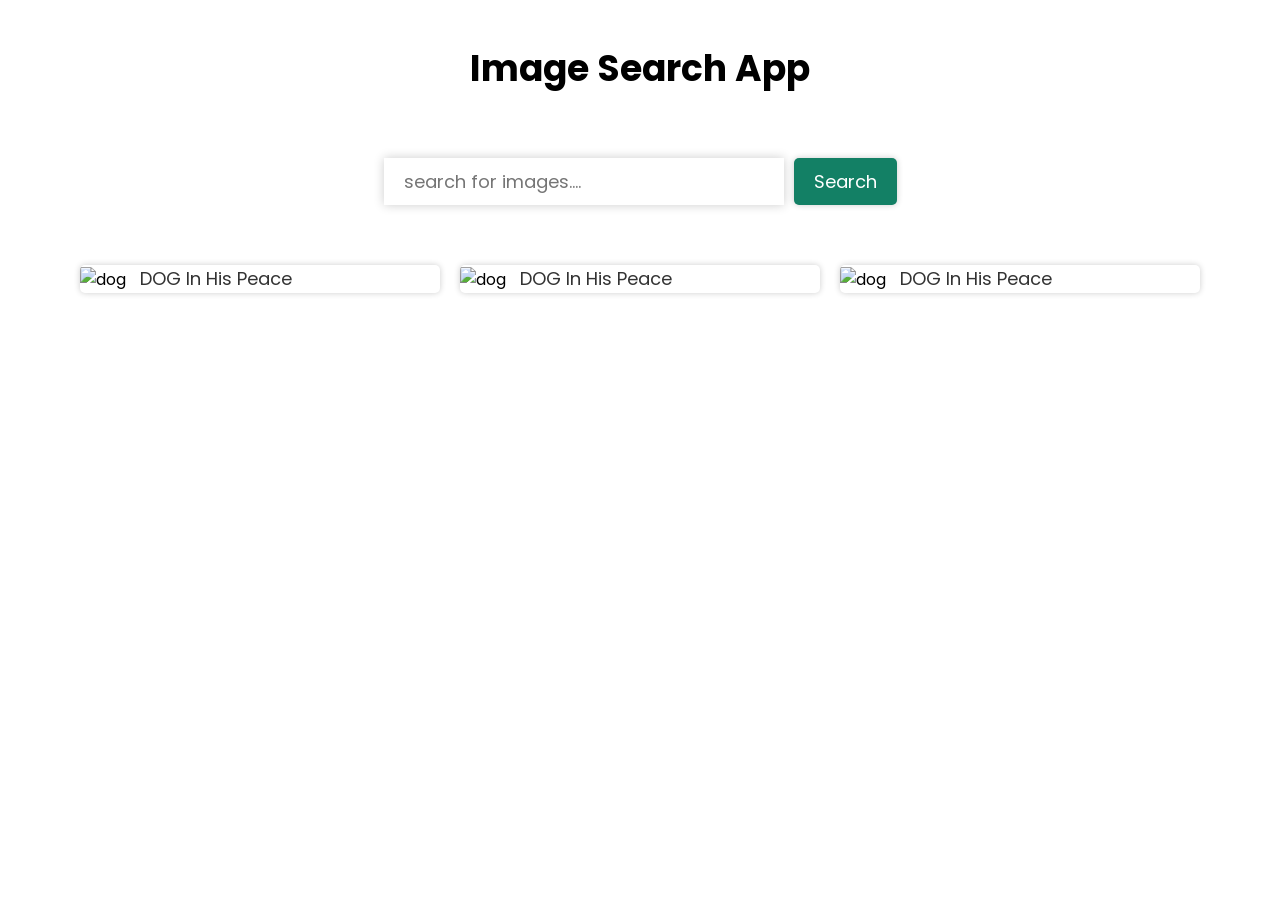
==== Image_Search_page/index.html @ 279895da "IMplemented the ui for image search app" ====
<!DOCTYPE html>
<html lang="en">
<head>
    <meta charset="UTF-8">
    <meta name="viewport" content="width=device-width, initial-scale=1.0">
    <title>Image Search Page</title>
    <link rel="stylesheet" href="style.css">
</head>
<body>
    <h1>Image Search App</h1>
    <form action="">
        <input type="text" id="search-input" placeholder="search for images....">
        <button id="searchBtn">Search</button>
    </form>

    <div class="search-results">
        <div class="search-result">
            <img src="https://images.unsplash.com/photo-1774347180942-a30dc0669d61?w=1000&auto=format&fit=crop&q=60&ixlib=rb-4.1.0&ixid=M3wxMjA3fDB8MHxmZWF0dXJlZC1waG90b3MtZmVlZHw5fHx8ZW58MHx8fHx8" alt="dog">
            <a href="https://unsplash.com/photos/a-happy-corgi-dog-sits-among-colorful-flowers-Phv_rG-Ryl0" target="_blank">DOG in his peace</a>
        </div>
        <div class="search-result">
            <img src="https://images.unsplash.com/photo-1774347180942-a30dc0669d61?w=1000&auto=format&fit=crop&q=60&ixlib=rb-4.1.0&ixid=M3wxMjA3fDB8MHxmZWF0dXJlZC1waG90b3MtZmVlZHw5fHx8ZW58MHx8fHx8" alt="dog">
            <a href="https://unsplash.com/photos/a-happy-corgi-dog-sits-among-colorful-flowers-Phv_rG-Ryl0" target="_blank">DOG in his peace</a>
        </div>
        <div class="search-result">
            <img src="https://images.unsplash.com/photo-1774347180942-a30dc0669d61?w=1000&auto=format&fit=crop&q=60&ixlib=rb-4.1.0&ixid=M3wxMjA3fDB8MHxmZWF0dXJlZC1waG90b3MtZmVlZHw5fHx8ZW58MHx8fHx8" alt="dog">
            <a href="https://unsplash.com/photos/a-happy-corgi-dog-sits-among-colorful-flowers-Phv_rG-Ryl0" target="_blank">DOG in his peace</a>
        </div>
    </div>
    <button id="showMoreBtn">
        show more
    </button>
    <script src="script.js"></script>
</body>
</html>
---- Image_Search_page/style.css ----
@import url('https://fonts.googleapis.com/css2?family=Poppins:wght@100;200;300;400;500;600;700;800&display=swap');

*{
    margin: 0;
    padding: 0;
    box-sizing: border-box;
    font-family: "Poppins", sans-serif;
}
body{
    line-height: 1.6;
}

h1{
    font-size:36px;
    font-weight: bold;
    text-align: center;
    margin: 40px 0 60px 0;
}
form{
    display: flex;
    justify-content: center;
    align-items: center;
    margin-bottom: 60px;
}
#search-input{
    width: 60%;
    max-width: 400px;
    outline: #138065;
    padding: 10px 20px;
    border: none;
    box-shadow: 0 0 10px rgba(0,0,0,0.2);
    font-size: 18px;
    color: #333;
    transition: all 1s ease;
}
#search-input:hover{
    cursor: pointer;
    transform: scale(1.025);
  
}
#searchBtn{
    padding: 10px 20px;
    background-color: #138065;
    color: #fff;
    border: none;
    font-size: 18px;
    box-shadow: 0 0 6px rgba(0,0,0,0.2);
    cursor: pointer;
    border-radius: 5px;
    margin-left: 10px;
    transition: all 0.5s ease;
}
#searchBtn:hover{
    transform: scale(1.035);
}
.search-results{
display: flex;
justify-content: center;
flex-wrap: wrap;
max-width: 1200px;
margin: 0 auto;
gap: 20px;

}
.search-result{
    margin-bottom: 60px;
    width: 30%;
    height: 100%;
    border-radius: 5px;
    box-shadow: 0 0 6px rgba(0,0,0,0.2);   
    overflow: hidden; 
}
.search-result img{
    width: 100%;
    height: 100%;
    object-fit: cover;
    transition: opacity 0.2s ease-in-out;
}
.search-result:hover img{
    opacity: 0.8;
    cursor: pointer;
}
.search-result a{
    font-size: 18px;
    text-decoration: none;
    color: #333;
    padding: 10px;
    text-transform: capitalize;
}
#showMoreBtn{
    background-color: #008cba;
    font-size: 18px;
    border: none;
    color: #fff;
    padding: 10px 20px;
    text-align: center;
    display: block;
    margin: 30px auto;
    border-radius: 5px;
    cursor: pointer;
    display: none;
}
@media(max-width:768px){
    .search-results{
        padding: 20px;
    }
    .search-result{
        width: 45%;
    }
}
@media(max-width:480px){
    .search-result{
        width: 100%;
    }
}
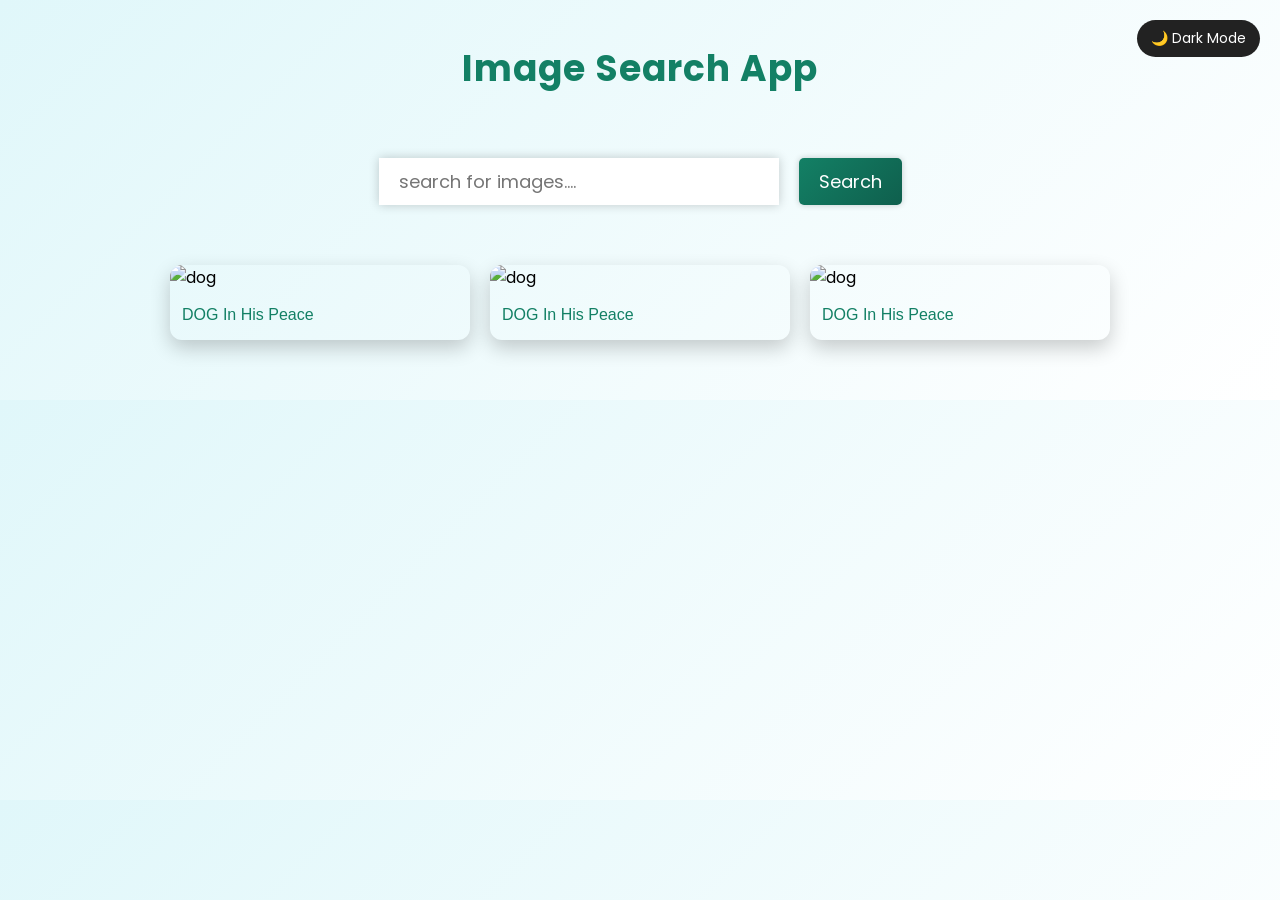
==== commit e1d80fa3: "added toggle theme functionality" ====
--- a/Image_Search_page/index.html
+++ b/Image_Search_page/index.html
@@ -7,6 +7,7 @@
     <link rel="stylesheet" href="style.css">
 </head>
 <body>
+    <button id="themeToggle">🌙 Dark Mode</button>
     <h1>Image Search App</h1>
     <form action="">
         <input type="text" id="search-input" placeholder="search for images....">
--- a/Image_Search_page/style.css
+++ b/Image_Search_page/style.css
@@ -8,6 +8,7 @@
 }
 body{
     line-height: 1.6;
+    background: linear-gradient(135deg, #e0f7fa, #ffffff);
 }
 
 h1{
@@ -15,12 +16,16 @@
     font-weight: bold;
     text-align: center;
     margin: 40px 0 60px 0;
+    color: #138065;
+    letter-spacing: 1px;
+    
 }
 form{
     display: flex;
     justify-content: center;
     align-items: center;
     margin-bottom: 60px;
+    gap: 10px;
 }
 #search-input{
     width: 60%;
@@ -40,8 +45,7 @@
 }
 #searchBtn{
     padding: 10px 20px;
-    background-color: #138065;
-    color: #fff;
+    background: linear-gradient(135deg, #138065, #0f5f4d);    color: #fff;
     border: none;
     font-size: 18px;
     box-shadow: 0 0 6px rgba(0,0,0,0.2);
@@ -52,6 +56,47 @@
 }
 #searchBtn:hover{
     transform: scale(1.035);
+}
+
+/* //themeToggleButton */
+#themeToggle{
+position: absolute;
+top: 20px;
+right: 20px;
+padding: 8px 14px;
+border: none;
+border-radius: 20px;
+color: #fff;
+background: #222;
+cursor: pointer;
+font-size: 14px;
+}
+/* //DarkMode */
+.dark body{
+    background: #121212;
+    color: #ffffff;
+}
+.dark h1{
+    color: #00c896;
+}
+.dark #search-input{
+    background: #1e1e1e;
+    color: #fff;
+}
+.dark .search-result{
+    background: #1e1e1e;
+ 
+ .dark .search-result a{
+    color: #00c896;
+}
+
+.dark #searchBtn{
+    background: linear-gradient(135deg, #00c896, #007f5f);
+}
+
+.dark #showMoreBtn{
+    background: linear-gradient(135deg, #00b4d8, #0077b6);
+}   box-shadow: 0 8px 20px rgba(0,0,0,0.6);
 }
 .search-results{
 display: flex;
@@ -64,15 +109,20 @@
 }
 .search-result{
     margin-bottom: 60px;
-    width: 30%;
+    width: 300px;
     height: 100%;
-    border-radius: 5px;
-    box-shadow: 0 0 6px rgba(0,0,0,0.2);   
+    border-radius: 12px;
+    box-shadow: 0 8px 20px rgba(0,0,0,0.2);   
+    transition: all 0.3s ease ;
     overflow: hidden; 
+}
+.search-result:hover{
+    transform: translateY(-8px) scale(1.02);
+    box-shadow: 0 12px 30px rgba(0,0,0,0.2);
 }
 .search-result img{
     width: 100%;
-    height: 100%;
+    height: 200px;
     object-fit: cover;
     transition: opacity 0.2s ease-in-out;
 }
@@ -81,14 +131,19 @@
     cursor: pointer;
 }
 .search-result a{
-    font-size: 18px;
+    display: block;
+    font-size: 16px;
+    font-weight: 500;
     text-decoration: none;
-    color: #333;
-    padding: 10px;
+    color: #138065;
+    padding: 12px;
     text-transform: capitalize;
 }
+.search-result a:hover{
+    color: #0f5f4d;
+}
 #showMoreBtn{
-    background-color: #008cba;
+    background: linear-gradient(135deg, #008cba, #005f73);
     font-size: 18px;
     border: none;
     color: #fff;
